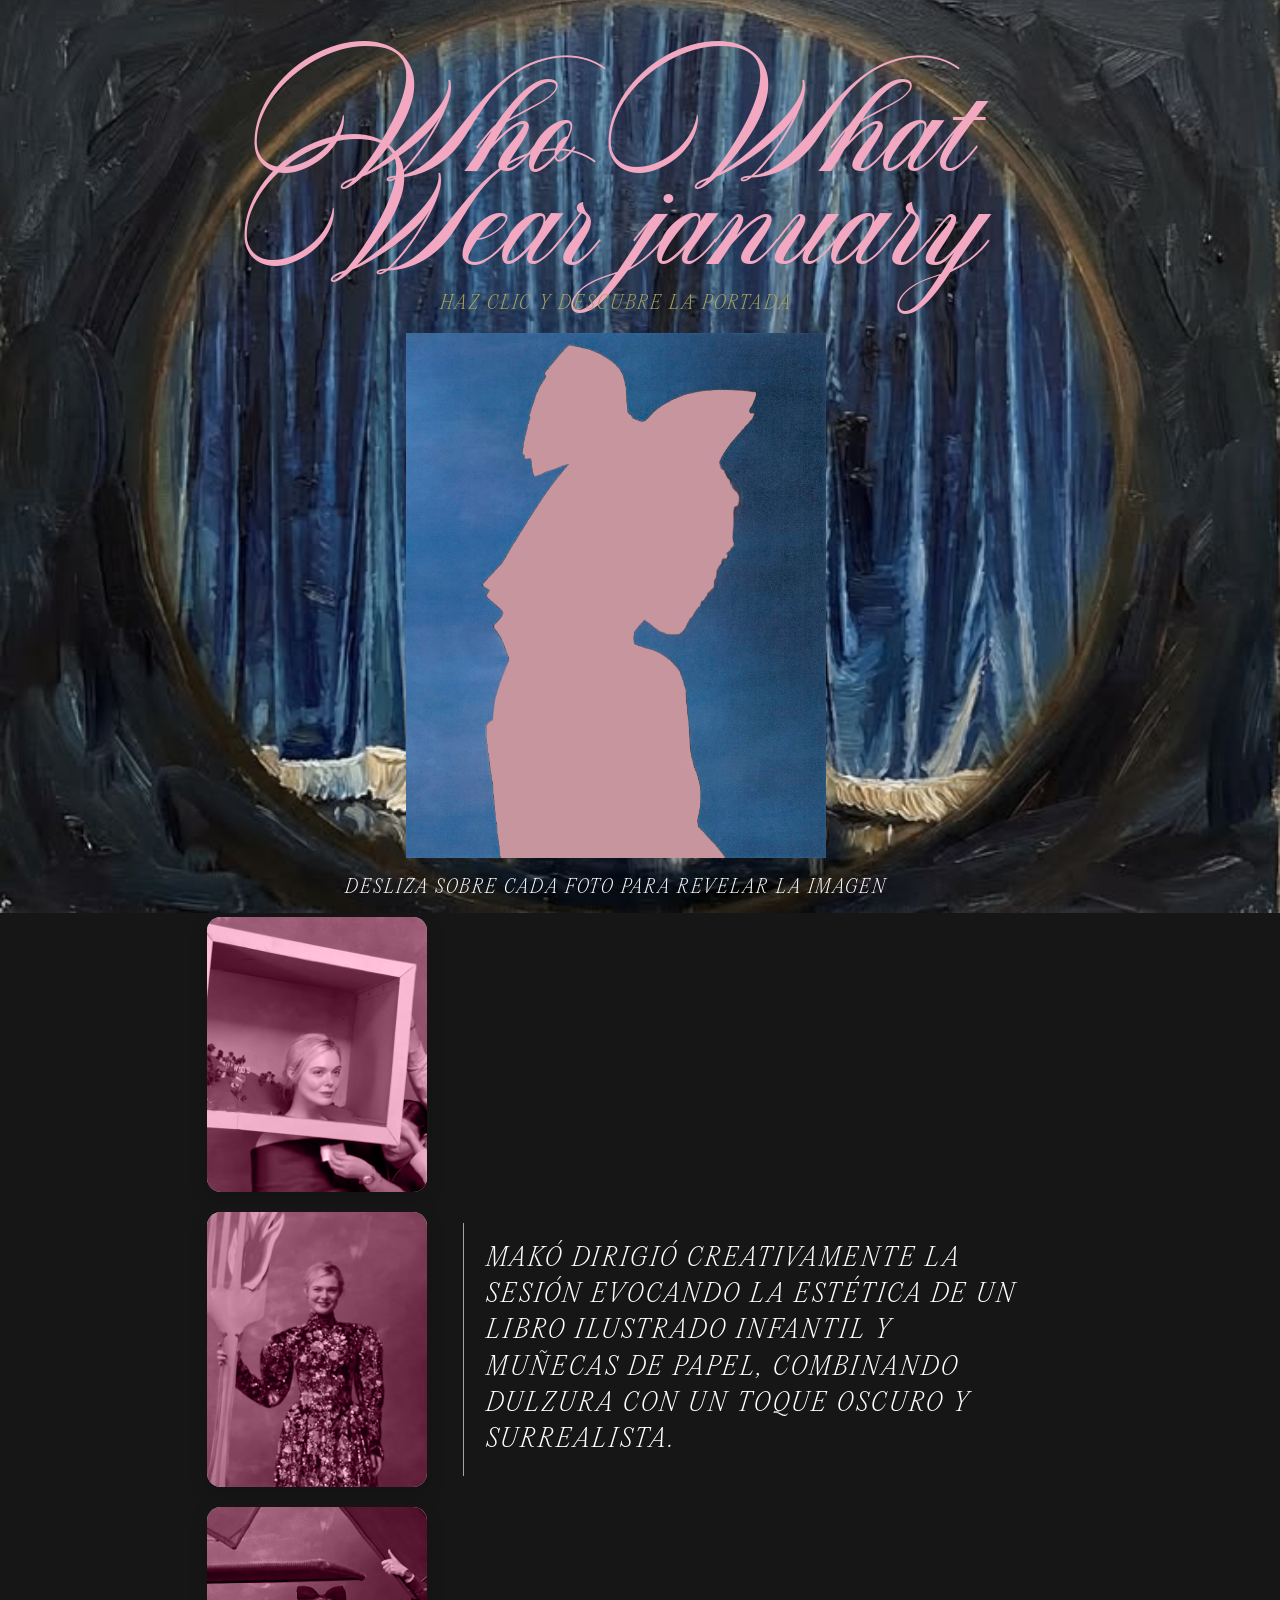
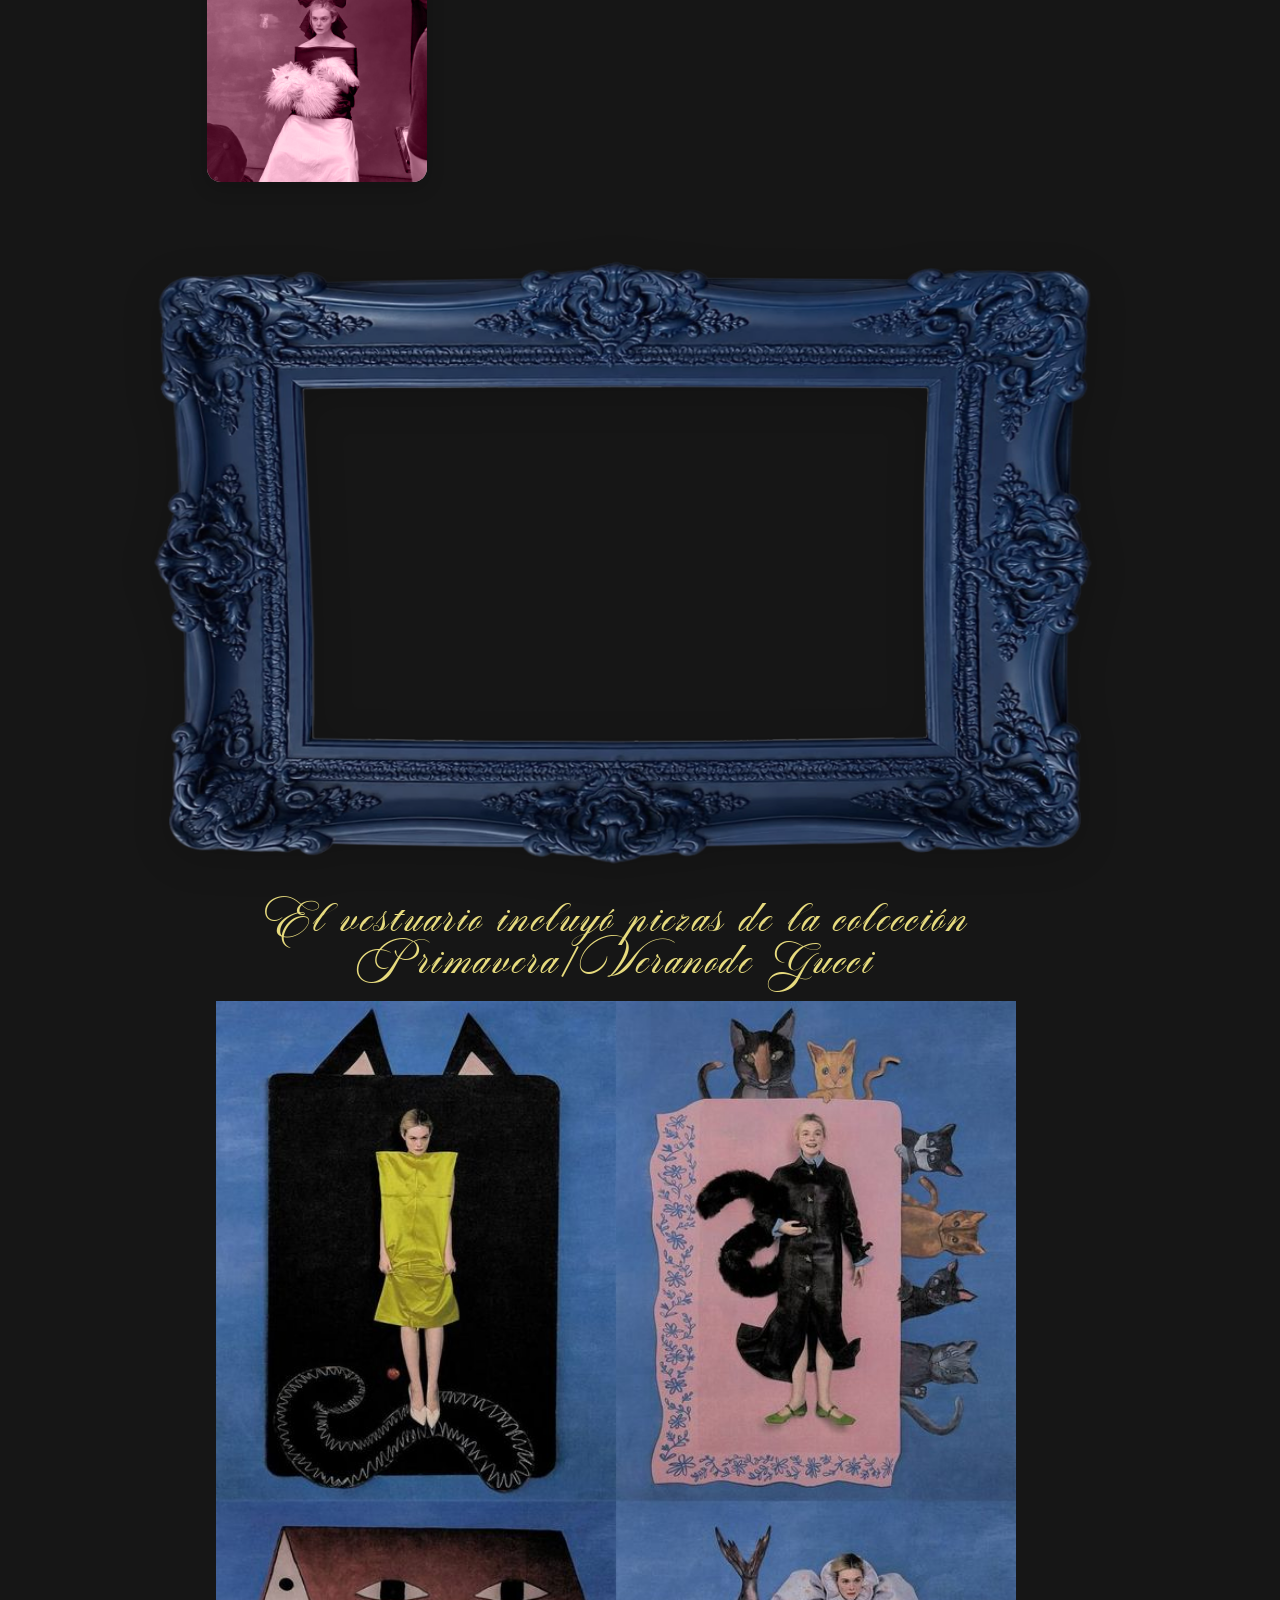
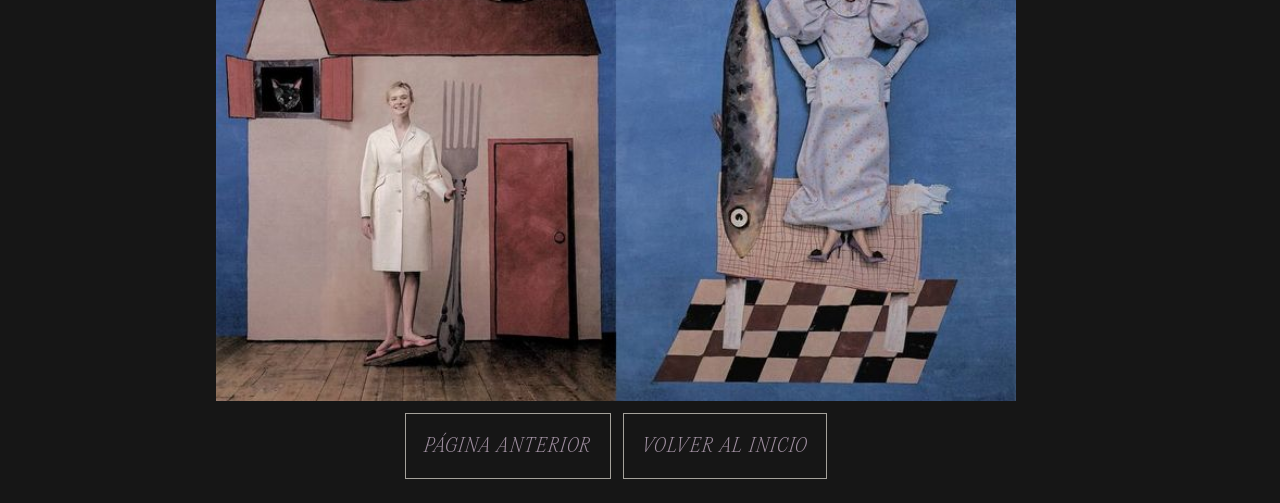
==== fannin.html @ 3766230c "first commit" ====
<!DOCTYPE html>
<html lang="es">
<head>
  <meta charset="UTF-8">
  <meta name="viewport" content="width=device-width, initial-scale=1.0">
  <title>Entrevista — Elle Fanning</title>
  <link rel="stylesheet" href="style5.css">
</head>
<body>
  <main class="portrait-layout">
    <h1>Who What Wear january </h1>
    <p class="click-hint">Haz clic y descubre la portada</p>
    <button class="image-switch" type="button" aria-label="Alternar entre la imagen en sombra y la imagen normal" aria-pressed="false">
      <img class="shadow-image" src="assets/sombra3.png" alt="">
      <img class="normal-image" src="assets/normal2.jpg" alt="Portada editorial de Elle Fanning">
    </button>
    <p class="photo-hint">Desliza sobre cada foto para revelar la imagen</p>
    <div class="feature-row">
      <div class="photo-switches" aria-label="Fotografías de Elle Fanning">
        <button class="photo-switch" type="button" aria-label="Revelar fotografía 1 de Elle Fanning al deslizar" aria-pressed="false">
          <img class="shadow-image" src="assets/bts.jpg" alt="">
          <img class="normal-image" src="assets/foto.jpg" alt="Fotografía editorial de Elle Fanning">
        </button>
        <button class="photo-switch" type="button" aria-label="Revelar fotografía 2 de Elle Fanning al deslizar" aria-pressed="false">
          <img class="shadow-image" src="assets/bts2.jpg" alt="">
          <img class="normal-image" src="assets/foto2.jpg" alt="Fotografía editorial de Elle Fanning">
        </button>
        <button class="photo-switch" type="button" aria-label="Revelar fotografía 3 de Elle Fanning al deslizar" aria-pressed="false">
          <img class="shadow-image" src="assets/bts3.png" alt="">
          <img class="normal-image" src="assets/fannin.jpg" alt="Fotografía editorial de Elle Fanning">
        </button>
      </div>
      <p class="photo-copy">Makó dirigió creativamente la sesión evocando la estética de un libro ilustrado infantil y muñecas de papel, combinando dulzura con un toque oscuro y surrealista.</p>
    </div>
    <div class="framed-video">
      <iframe
        src="https://www.youtube-nocookie.com/embed/VL8SU87KX7w?autoplay=1&amp;mute=1&amp;playsinline=1&amp;rel=0"
        title="Video de Elle Fanning"
        loading="lazy"
        allow="autoplay; accelerometer; clipboard-write; encrypted-media; gyroscope; picture-in-picture; web-share"
        referrerpolicy="strict-origin-when-cross-origin"
        allowfullscreen></iframe>
      <img class="video-frame-overlay" src="assets/marco.png" alt="">
    </div>
    <p class="video-caption">El vestuario incluyó piezas de la colección Primavera/Veranode Gucci</p>
    <nav class="profile-navigation" aria-label="Navegación">
      <div class="photo-gallery">
      <img src="assets/foto3.jpg" alt="Fotografía editorial de Jenna 1">
      </div>
      <a href="inside.html">Página anterior</a>
      <a href="index.html">Volver al inicio</a>
      
    </nav>
  </main>
  <audio id="cover-sound" src="audio/dreams.mp3" preload="auto"></audio>
  <audio id="app-sound" src="audio/app.mp3" preload="auto"></audio>

  <script>
    const imageSwitch = document.querySelector('.image-switch');
    const photoSwitches = document.querySelectorAll('.photo-switch');
    const coverSounds = [
      document.getElementById('cover-sound'),
      document.getElementById('app-sound')
    ];

    imageSwitch.addEventListener('click', () => {
      const showingNormal = imageSwitch.classList.toggle('is-normal');
      imageSwitch.setAttribute('aria-pressed', String(showingNormal));
      coverSounds.forEach((sound) => {
        sound.currentTime = 0;
        sound.play().catch((error) => {
          console.error(`No se pudo reproducir ${sound.src}.`, error);
        });
      });
    });

    photoSwitches.forEach((photoSwitch) => {
      function revealPhoto(revealed) {
        photoSwitch.classList.toggle('is-normal', revealed);
        photoSwitch.setAttribute('aria-pressed', String(revealed));
      }

      photoSwitch.addEventListener('pointerenter', () => revealPhoto(true));
      photoSwitch.addEventListener('pointermove', () => revealPhoto(true));
      photoSwitch.addEventListener('pointerleave', () => revealPhoto(false));
      photoSwitch.addEventListener('focus', () => revealPhoto(true));
      photoSwitch.addEventListener('blur', () => revealPhoto(false));
    });
  </script>
</body>
</html>
---- style5.css ----
@font-face {
  font-family: font ;
  src: url("fonts/svenings.ttf");
  
}
@font-face {
  font-family: aston ;
  src: url("fonts/Aston\ Script.ttf");
  
}
@font-face {
  font-family: edit ;
  src: url("fonts/PPEditorialNew-UltralightItalic-BF644b214ff1e9b.otf");
  
}
body {
  in-height: 100vh;
  margin: 0;
  display: grid;
  place-items: center;
  padding: 24px 12px;
  overflow-x: hidden;
  background: #161616 url("assets/fondo3.jpg") center / cover fixed no-repeat;
}
.portrait-layout {
  display: flex;
  flex-direction: column;
  align-items: center;
  width: min(94vw, 1150px);
  max-width: 100%;
  gap: 18px;
  transform: translateX(-24px);
}

.portrait-layout h1 {
  margin: 64px 0 0;
  max-width: 100%;
  color: #f2a8c0;
  font-family: aston;
  font-size: clamp(44px, 9vw, 98px);
  font-weight: 400;
  text-shadow: none;
  line-height: .95;
  text-align: center;
  text-wrap: balance;
  overflow-wrap: anywhere;
}

.click-hint {
  margin: 0;
  color: #a7a45b;
  font-family: edit;
  font-size: clamp(13px, 1.5vw, 18px);
  letter-spacing: .12em;
  text-align: center;
  text-transform: uppercase;
}

.photo-hint {
  margin: 0;
  color: #ffffff;
  font-family: edit;
  font-size: clamp(13px, 1.5vw, 18px);
  letter-spacing: .12em;
  text-align: center;
  text-transform: uppercase;
}

.image-switch {
  position: relative;
  display: block;
  width: min(76vw, 420px);
  aspect-ratio: 4 / 5;
  padding: 0;
  border: 0;
  background: transparent;
  cursor: pointer;
}

.image-switch img {
  position: absolute;
  inset: 0;
  display: block;
  width: 100%;
  height: 100%;
  object-fit: contain;
  transition: opacity 700ms ease;
}

.image-switch .normal-image,
.image-switch.is-normal .shadow-image {
  opacity: 0;
}

.image-switch.is-normal .normal-image {
  opacity: 1;
}

.image-switch:focus-visible {
  outline: 2px solid #fff;
  outline-offset: 6px;
}

.feature-row {
  display: flex;
  align-items: center;
  justify-content: center;
  gap: clamp(18px, 3vw, 36px);
  width: min(94vw, 1150px);
}

.photo-switches {
  display: flex;
  flex: 0 1 min(27vw, 220px);
  flex-direction: column;
  align-items: center;
  gap: 20px;
  min-width: 0;
}

.photo-switch {
  position: relative;
  display: block;
  width: 100%;
  aspect-ratio: 4 / 5;
  padding: 0;
  border: 0;
  border-radius: 14px;
  background: transparent;
  cursor: pointer;
  overflow: hidden;
  box-shadow: 0 6px 18px rgba(0, 0, 0, .18);
  transition: transform 320ms ease;
}

.photo-switch.is-normal {
  z-index: 1;
  transform: scale(1.4);
}

.photo-switch img {
  position: absolute;
  inset: 0;
  display: block;
  width: 100%;
  height: 100%;
  object-fit: cover;
  transition: opacity 700ms ease, filter 700ms ease;
}

.photo-switch .shadow-image {
  filter: grayscale(1) brightness(.95);
}

.photo-switch::after {
  position: absolute;
  inset: 0;
  background: #f2b1cb;
  content: "";
  mix-blend-mode: color;
  pointer-events: none;
  transition: opacity 700ms ease;
}

.photo-switch .normal-image {
  opacity: 0;
}

.photo-switch.is-normal .shadow-image {
  opacity: 0;
}

.photo-switch.is-normal::after {
  opacity: 0;
}

.photo-switch.is-normal .normal-image {
  opacity: 1;
}

.photo-switch:focus-visible {
  outline: 2px solid #fff;
  outline-offset: 6px;
}

.photo-copy {
  flex: 1;
  min-width: 0;
  max-width: 540px;
  margin: 0;
  padding: 18px 0 18px 22px;
  border-left: 1px solid rgba(243, 239, 228, .65);
  color: #ffffff;
  font-family: edit;
  font-size: clamp(25px, 1.7vw, 30px);
  letter-spacing: .12em;
  line-height: 1.45;
  text-align: left;
  text-transform: uppercase;
}

.framed-video {
  position: relative;
  z-index: 0;
  width: min(96vw, 1040px);
  aspect-ratio: 16 / 9;
  margin-top: 96px;
  transform: translateY(-24px);
}

.framed-video iframe {
  position: absolute;
  top: 20%;
  left: 20%;
  z-index: 0;
  width: 60%;
  height: 60%;
  border: 0;
}

.video-frame-overlay {
  position: absolute;
  top: -4.5%;
  left: 0;
  z-index: 1;
  width: 100%;
  height: 109%;
  object-fit: fill;
  opacity: .88;
  filter: blur(.7px) drop-shadow(0 8px 18px rgba(0, 0, 0, .18));
  mix-blend-mode: multiply;
  pointer-events: none;
}

.video-caption {
  max-width: 900px;
  margin: 0;
  color: #e7db7e;
  font-family: aston;
  font-size: clamp(30px, 2.1vw, 55px);
  letter-spacing: .08em;
  line-height: 1.4;
  text-align: center;
}

.photo-gallery {
  display: grid;
  grid-template-columns: repeat(2, minmax(0, 1fr));
  gap: clamp(12px, 2vw, 24px);
  width: min(94vw, 1150px);
}

.photo-gallery img {
  display: block;
  width: 100%;
  height: auto;
}

.photo-gallery img:first-child {
  grid-column: 1 / -1;
  justify-self: center;
  width: min(100%, 800px);
}

.profile-navigation {
  display: flex;
  flex-wrap: wrap;
  justify-content: center;
  gap: 12px;
}

.profile-navigation a {
  display: inline-flex;
  min-height: 44px;
  align-items: center;
  justify-content: center;
  padding: 10px 18px;
  border: 1px solid rgba(243, 239, 228, .65);
  color: #a291a3;
  font-family: edit;
  font-size: clamp(13px, 1.5vw, 18px);
  letter-spacing: .08em;
  text-align: center;
  text-decoration: none;
  text-transform: uppercase;
  transition: background-color 180ms ease, color 180ms ease;
}

.profile-navigation a:hover,
.profile-navigation a:focus-visible {
  background-color: #474d31;
  color: #161616;
}

@media (max-width: 760px) {
  .feature-row {
    flex-direction: column;
    align-items: center;
  }

  .photo-switches {
    flex: none;
    width: min(48vw, 220px);
  }

  .photo-copy {
    flex: none;
    width: min(72vw, 460px);
    max-width: 100%;
    padding: 12px 0 0;
    border-left: 0;
    border-top: 1px solid rgba(243, 239, 228, .65);
  }
}

@media (prefers-reduced-motion: reduce) {
  .image-switch img,
  .photo-switch img,
  .photo-switch::after {
    transition: none;
  }

  .photo-switch {
    transition: none;
  }
}
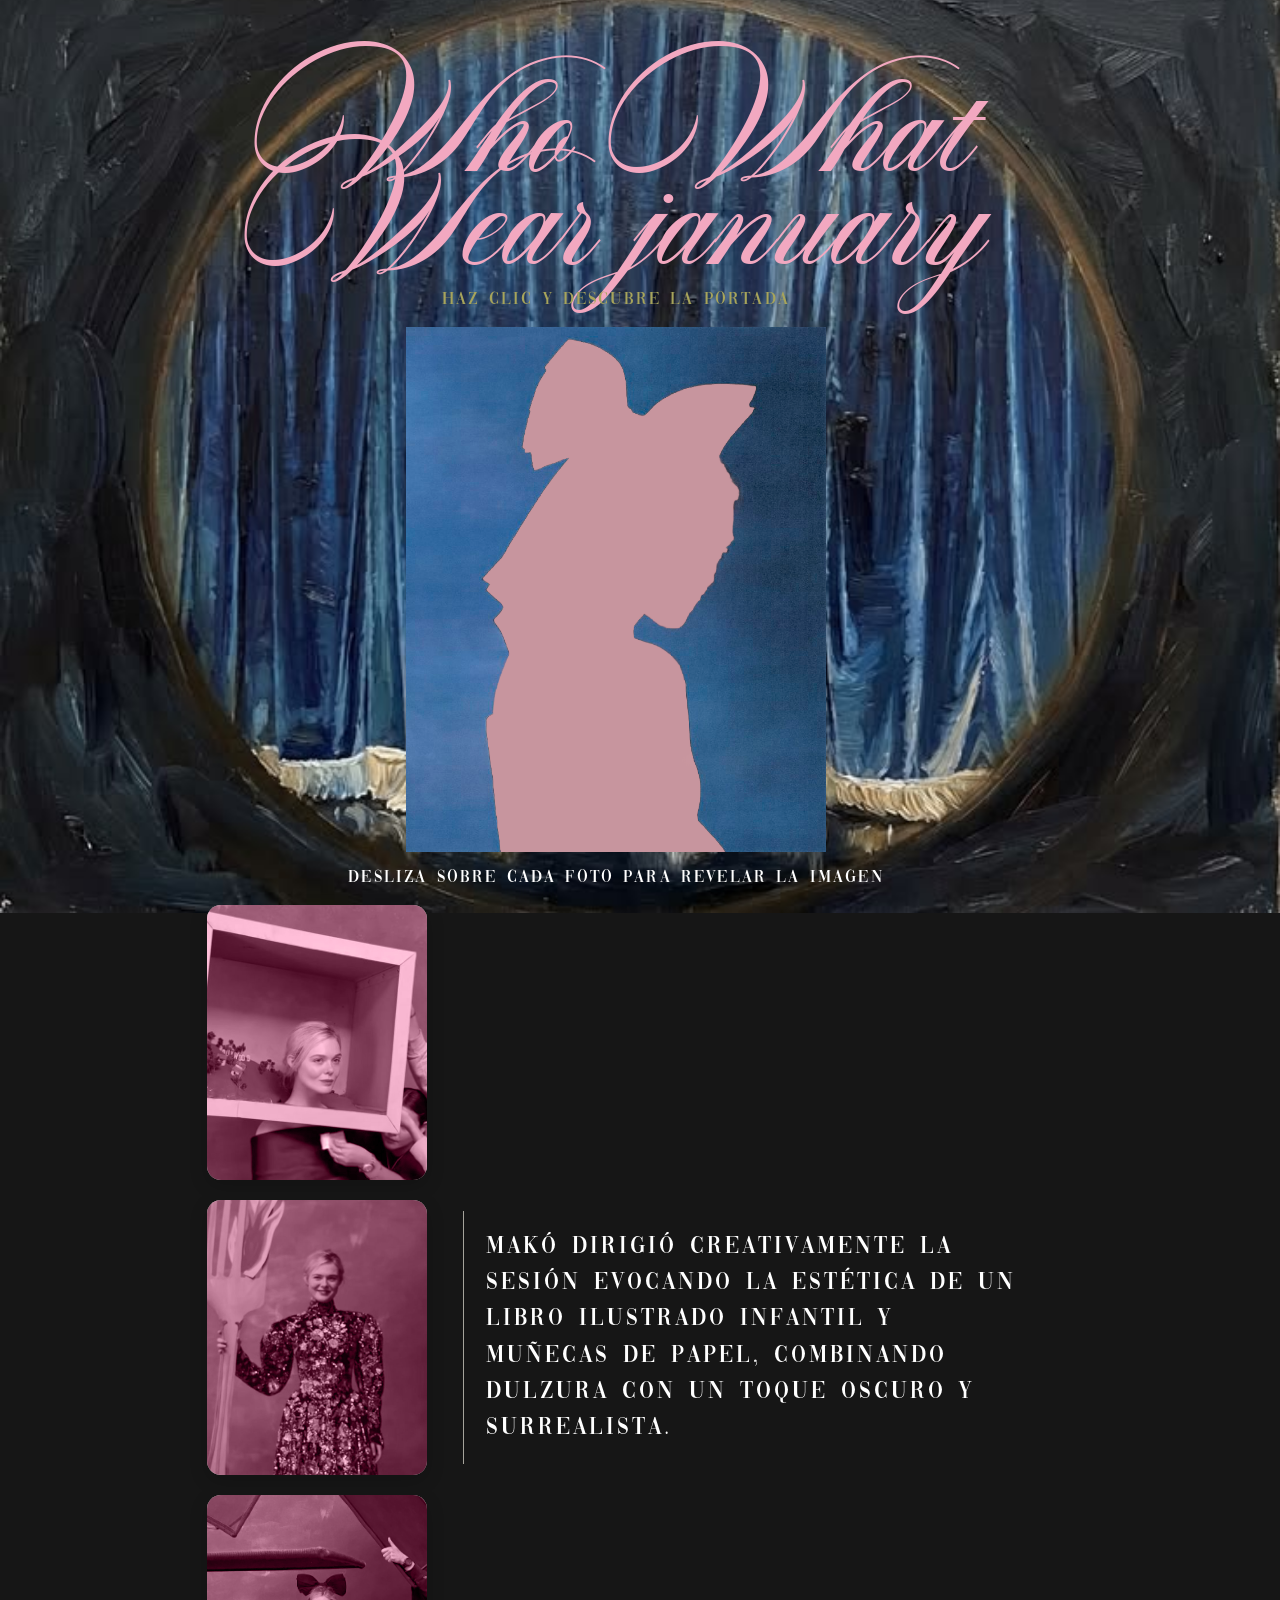
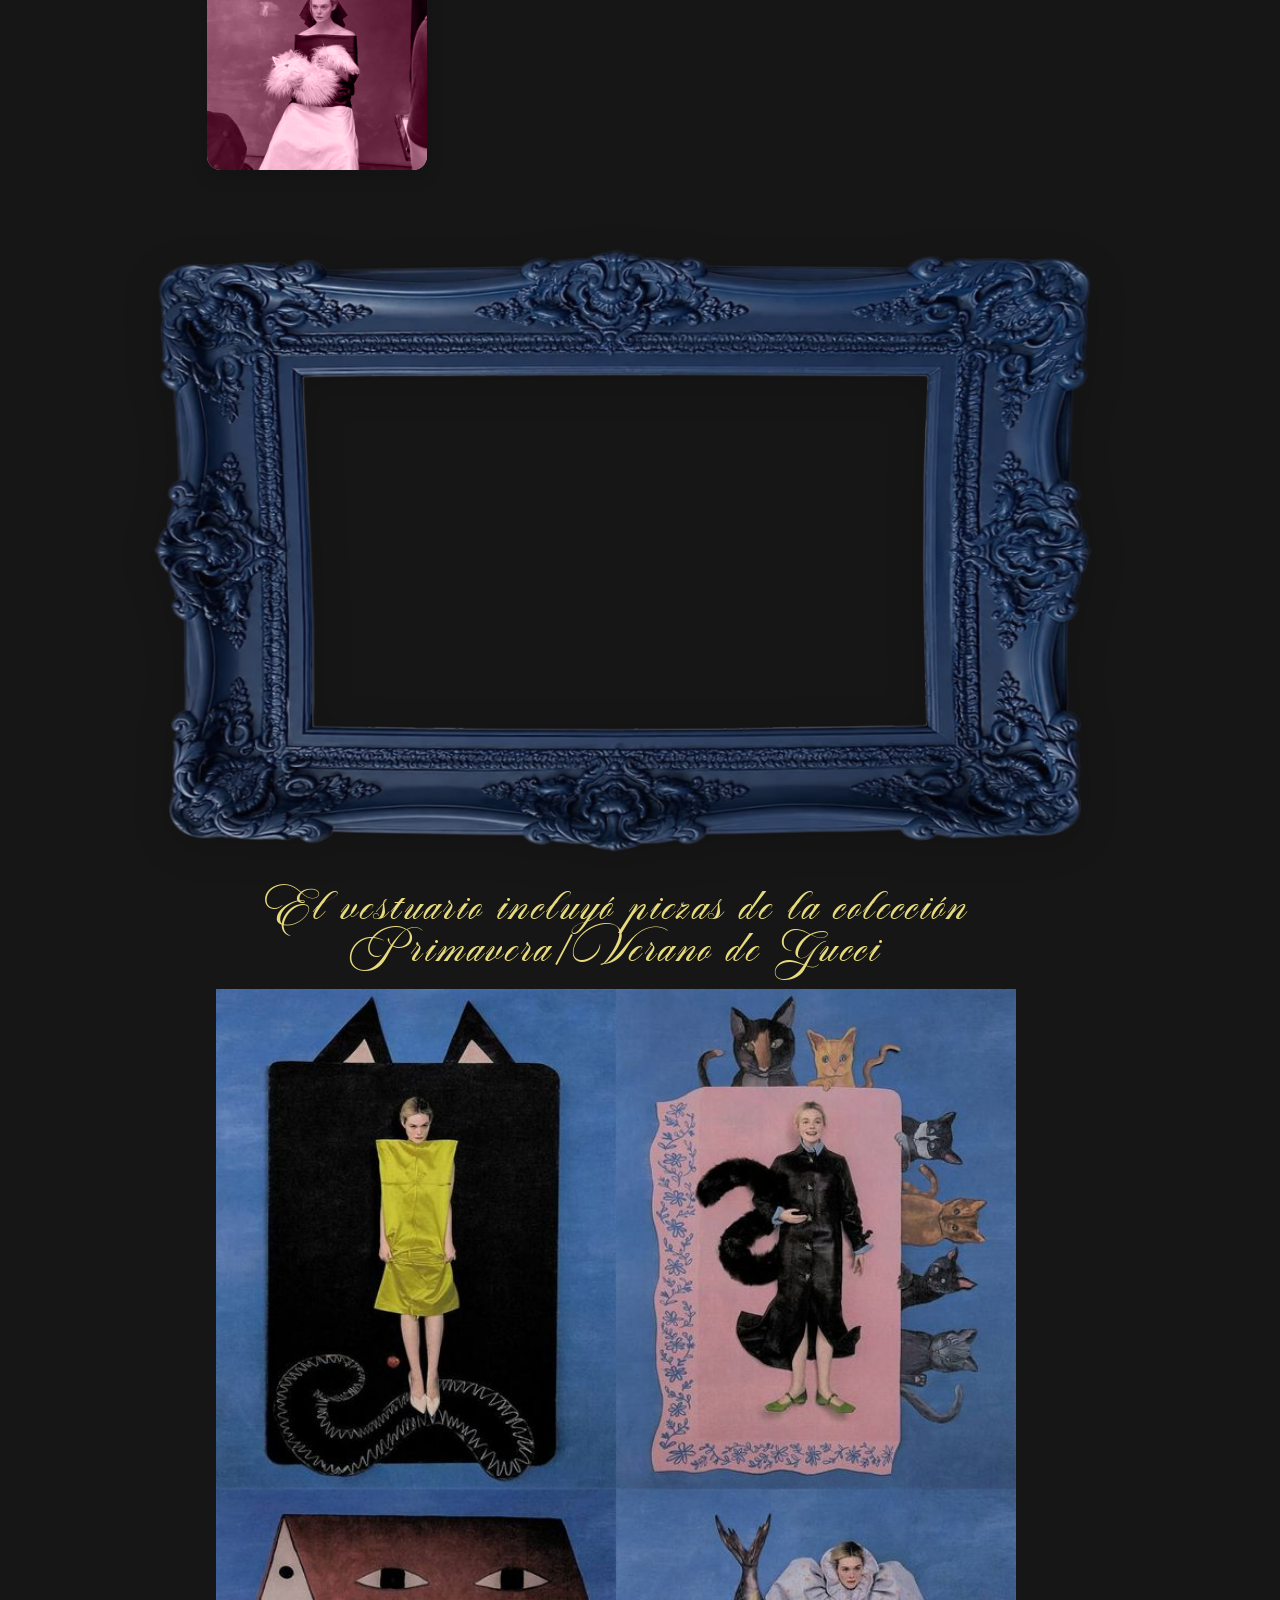
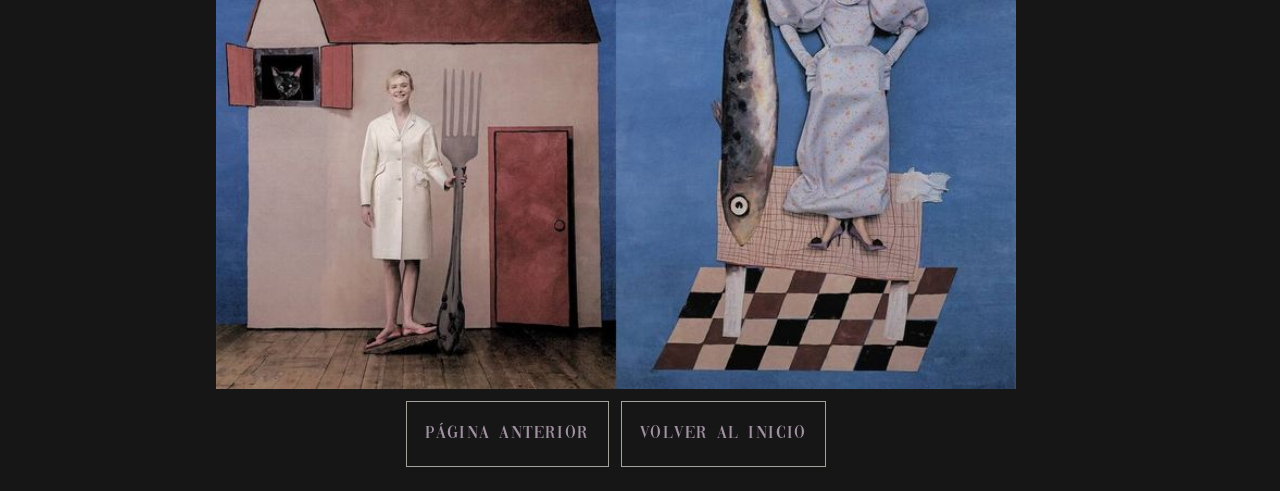
==== commit 24a31d88: "yes" ====
--- a/fannin.html
+++ b/fannin.html
@@ -42,7 +42,7 @@
         allowfullscreen></iframe>
       <img class="video-frame-overlay" src="assets/marco.png" alt="">
     </div>
-    <p class="video-caption">El vestuario incluyó piezas de la colección Primavera/Veranode Gucci</p>
+    <p class="video-caption">El vestuario incluyó piezas de la colección Primavera/Verano de Gucci</p>
     <nav class="profile-navigation" aria-label="Navegación">
       <div class="photo-gallery">
       <img src="assets/foto3.jpg" alt="Fotografía editorial de Jenna 1">
--- a/style5.css
+++ b/style5.css
@@ -10,11 +10,11 @@
 }
 @font-face {
   font-family: edit ;
-  src: url("fonts/PPEditorialNew-UltralightItalic-BF644b214ff1e9b.otf");
+  src: url("fonts/Vogue-Regular.otf");
   
 }
 body {
-  in-height: 100vh;
+  min-height: 100vh;
   margin: 0;
   display: grid;
   place-items: center;
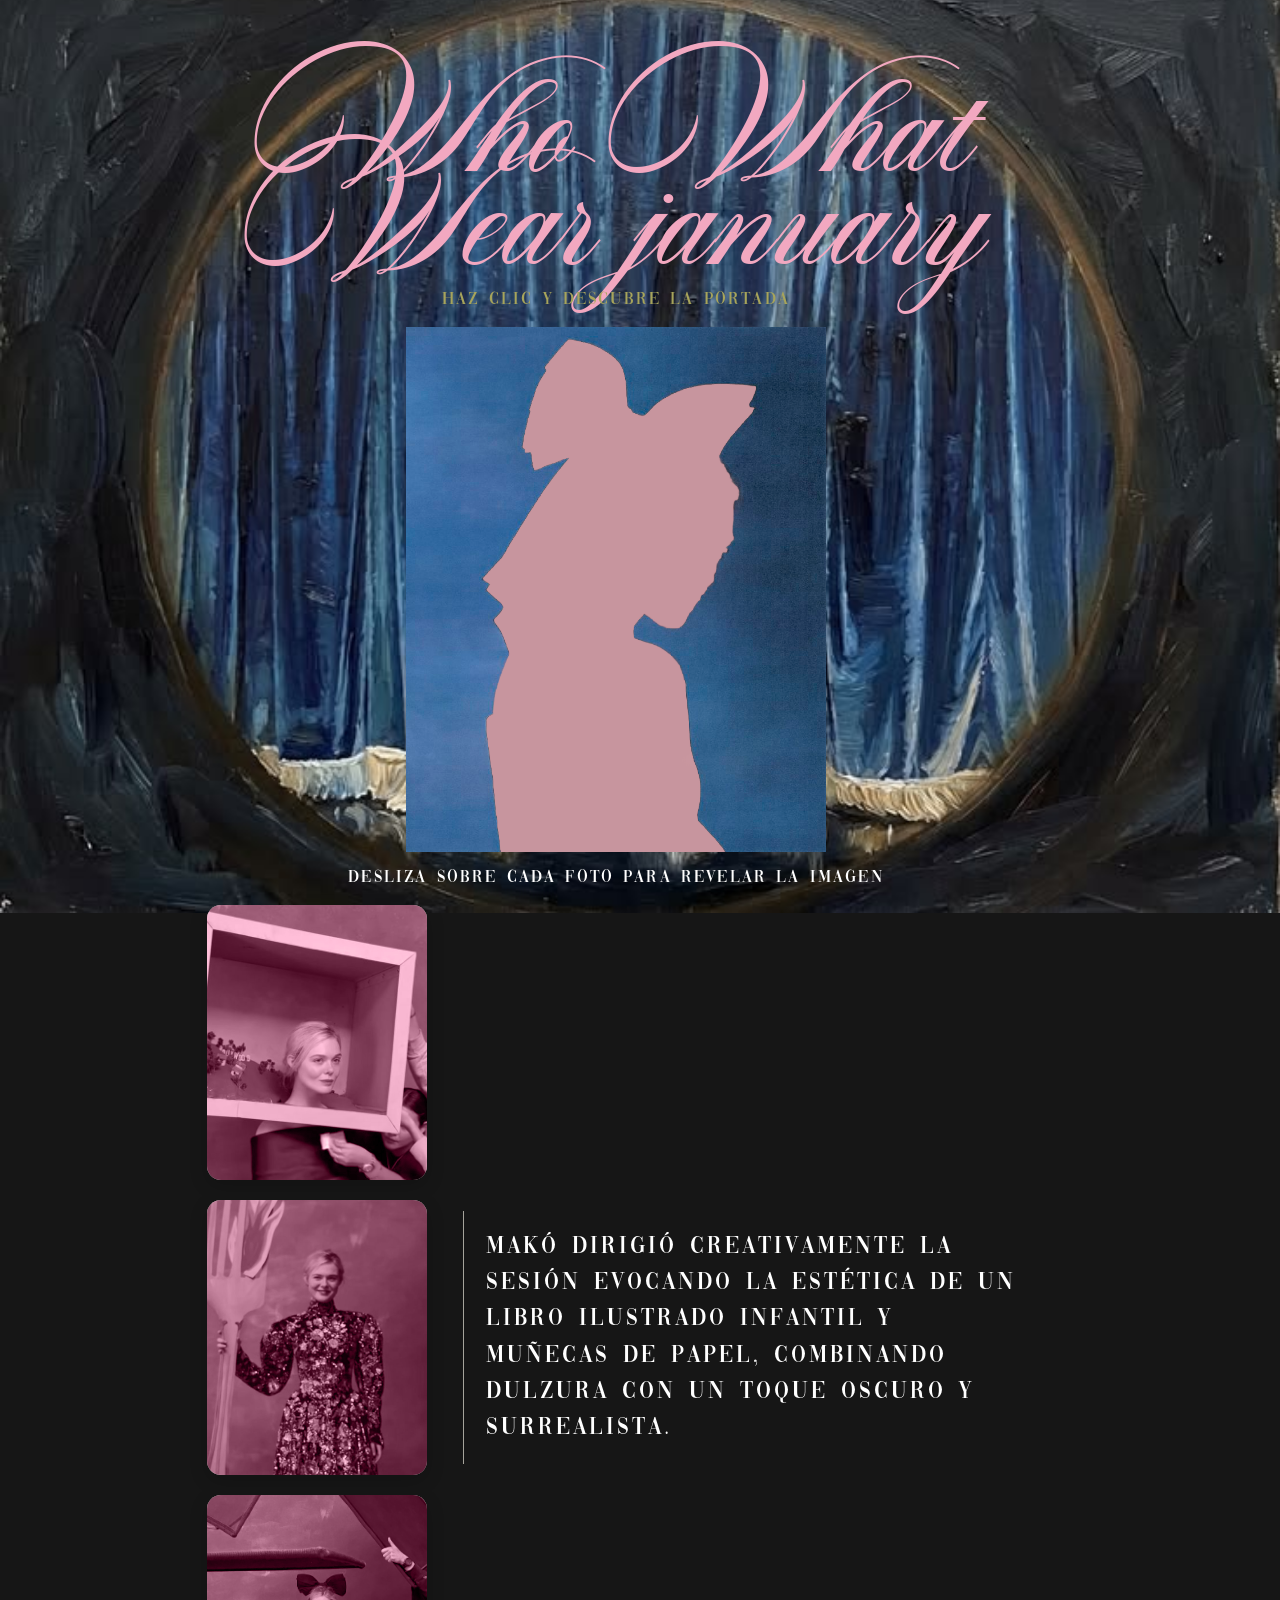
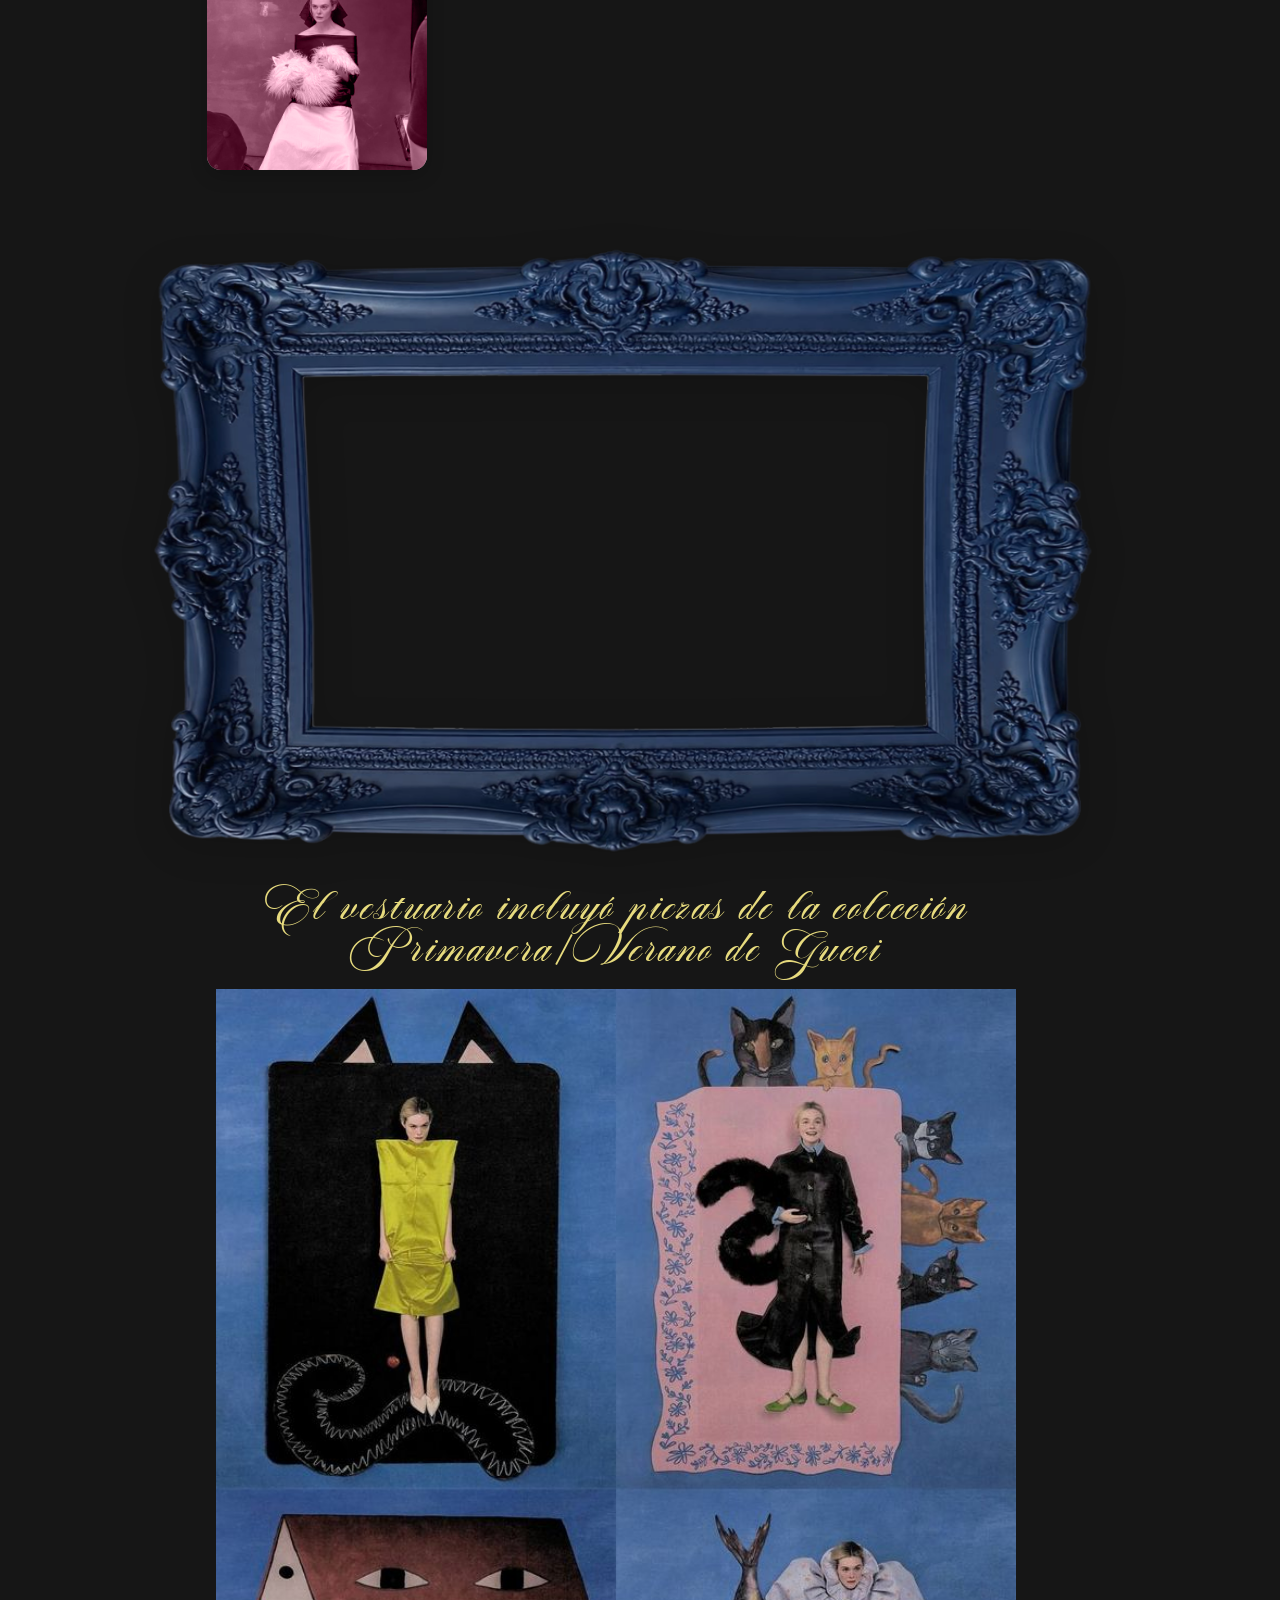
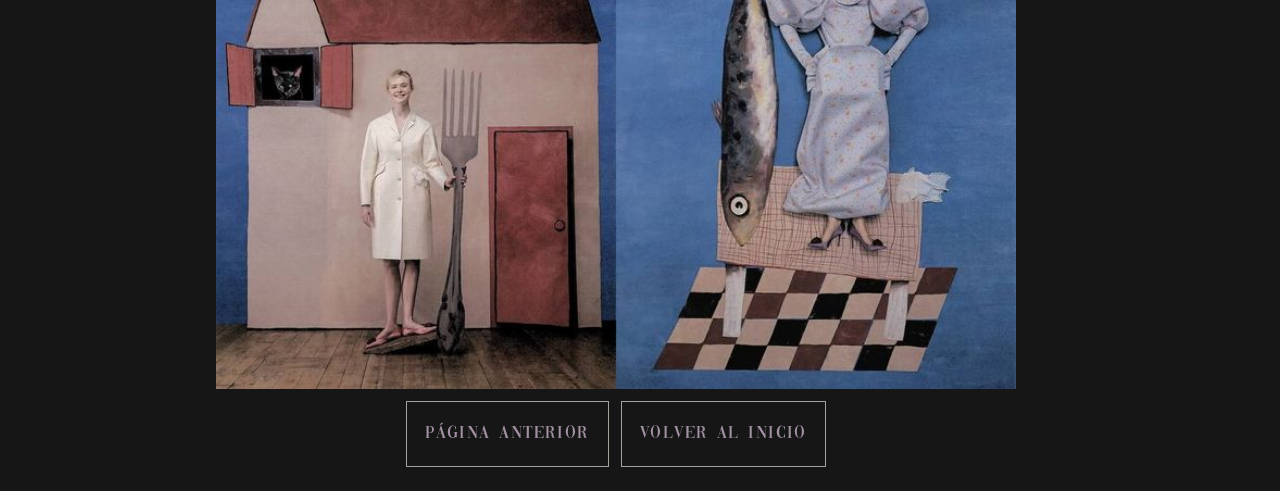
==== commit 90cd9ecb: "yes final" ====
--- a/fannin.html
+++ b/fannin.html
@@ -47,7 +47,7 @@
       <div class="photo-gallery">
       <img src="assets/foto3.jpg" alt="Fotografía editorial de Jenna 1">
       </div>
-      <a href="inside.html">Página anterior</a>
+      <a href="inside.html#page-5">Página anterior</a>
       <a href="index.html">Volver al inicio</a>
       
     </nav>
--- a/style5.css
+++ b/style5.css
@@ -62,6 +62,33 @@
   font-family: edit;
   font-size: clamp(13px, 1.5vw, 18px);
   letter-spacing: .12em;
+  text-align: center;
+  text-transform: uppercase;
+}
+
+.series-instruction {
+  margin: 0;
+  padding: 8px 14px;
+  border: 1px solid rgba(255, 255, 255, .35);
+  border-radius: 6px;
+  background: rgba(18, 18, 18, .74);
+  color: #fff;
+  font-family: edit, Georgia, serif;
+  font-size: clamp(13px, 1.5vw, 18px);
+  letter-spacing: .12em;
+  text-align: center;
+  text-transform: uppercase;
+}
+
+.series-label {
+  padding: 6px 12px;
+  border: 1px solid rgba(255, 255, 255, .35);
+  border-radius: 6px;
+  background: rgba(18, 18, 18, .74);
+  color: #fff;
+  font-family: edit, Georgia, serif;
+  font-size: clamp(14px, 1.5vw, 18px);
+  letter-spacing: .08em;
   text-align: center;
   text-transform: uppercase;
 }
